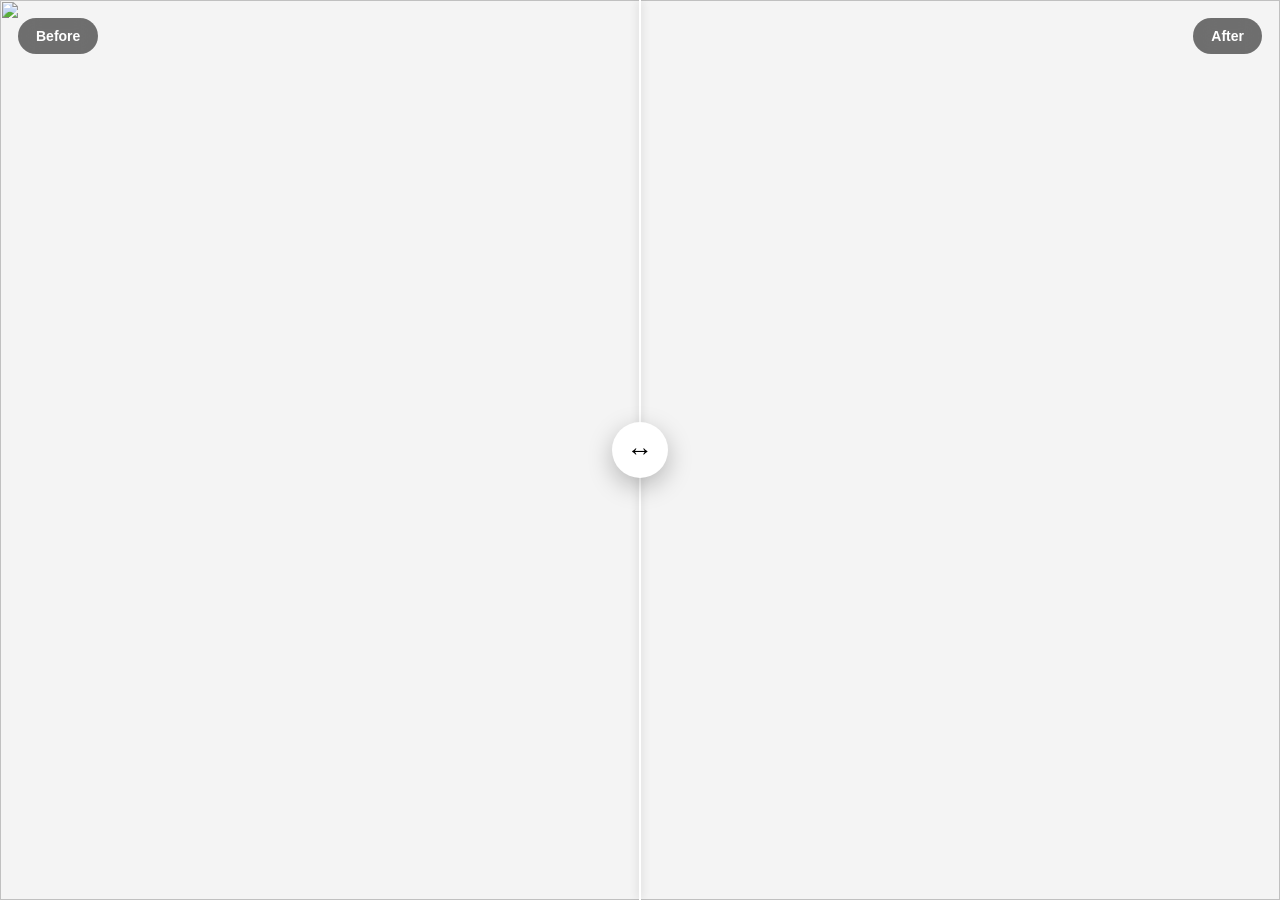
==== index.html @ 83e2f334 "Add files via upload" ====
<!DOCTYPE html>
<html lang="en">
<head>

<meta charset="UTF-8">
<meta name="viewport" content="width=device-width, initial-scale=1.0">

<title>Reusable Comparison Slider</title>

<style>

*{
margin:0;
padding:0;
box-sizing:border-box;
}

html,body{
width:100%;
height:100%;
background:transparent;
overflow:hidden;
font-family:Arial,sans-serif;
}

.comparison{

position:relative;

width:100%;
height:100%;

overflow:hidden;

touch-action:none;
user-select:none;

background:#f4f4f4;

}

.comparison img{

position:absolute;

width:100%;
height:100%;

object-fit:cover;

pointer-events:none;

}

.before-container{

position:absolute;

top:0;
left:0;

width:50%;
height:100%;

overflow:hidden;

}

.before{

width:100%;
height:100%;
}

.slider{

position:absolute;

left:50%;
top:0;

width:0;

height:100%;

z-index:20;

cursor:ew-resize;

}

.slider-line{

position:absolute;

width:2px;

height:100%;

background:white;

transform:translateX(-1px);

box-shadow:0 0 8px rgba(0,0,0,.25);

}

.slider-button{

position:absolute;

left:0;
top:50%;

transform:translate(-50%,-50%);

width:56px;
height:56px;

border-radius:50%;

background:white;

display:flex;

align-items:center;
justify-content:center;

font-size:26px;

font-weight:bold;

box-shadow:0 8px 24px rgba(0,0,0,.25);

}

.label{

position:absolute;

top:18px;

padding:10px 18px;

background:rgba(0,0,0,.55);

color:white;

border-radius:999px;

font-size:14px;

font-weight:600;

backdrop-filter:blur(10px);

z-index:25;

}

.before-label{

left:18px;

}

.after-label{

right:18px;

}

</style>

</head>

<body>

<div class="comparison" id="comparison">

<img class="after">

<div class="before-container">

<img class="before">

</div>

<div class="slider">

<div class="slider-line"></div>

<div class="slider-button">↔</div>

</div>

<div class="label before-label"></div>

<div class="label after-label"></div>

</div>

<script>

const params = new URLSearchParams(window.location.search);

const beforeImage=params.get("before") || "before.jpg";
const afterImage=params.get("after") || "after.jpg";

const beforeLabel=params.get("beforeLabel") || "Before";
const afterLabel=params.get("afterLabel") || "After";

const start=parseFloat(params.get("start")) || 50;

const fit=params.get("fit") || "cover";

const comparison=document.getElementById("comparison");

const before=document.querySelector(".before");

const after=document.querySelector(".after");

const beforeContainer=document.querySelector(".before-container");

const slider=document.querySelector(".slider");

before.src="images/"+beforeImage;
after.src="images/"+afterImage;

before.style.objectFit=fit;
after.style.objectFit=fit;

document.querySelector(".before-label").textContent=beforeLabel;
document.querySelector(".after-label").textContent=afterLabel;

function setPosition(percent){

percent=Math.max(0,Math.min(100,percent));

beforeContainer.style.width=percent+"%";

slider.style.left=percent+"%";

}

setPosition(start);

let dragging=false;

function update(clientX){

const rect=comparison.getBoundingClientRect();

let x=clientX-rect.left;

x=Math.max(0,Math.min(rect.width,x));

setPosition((x/rect.width)*100);

}

comparison.addEventListener("mousedown",e=>{

dragging=true;

update(e.clientX);

});

window.addEventListener("mouseup",()=>dragging=false);

window.addEventListener("mousemove",e=>{

if(!dragging)return;

update(e.clientX);

});

comparison.addEventListener("touchstart",e=>{

dragging=true;

update(e.touches[0].clientX);

});

window.addEventListener("touchend",()=>dragging=false);

window.addEventListener("touchmove",e=>{

if(!dragging)return;

update(e.touches[0].clientX);

},{passive:false});

window.addEventListener("resize",()=>setPosition(start));

</script>

</body>
</html>
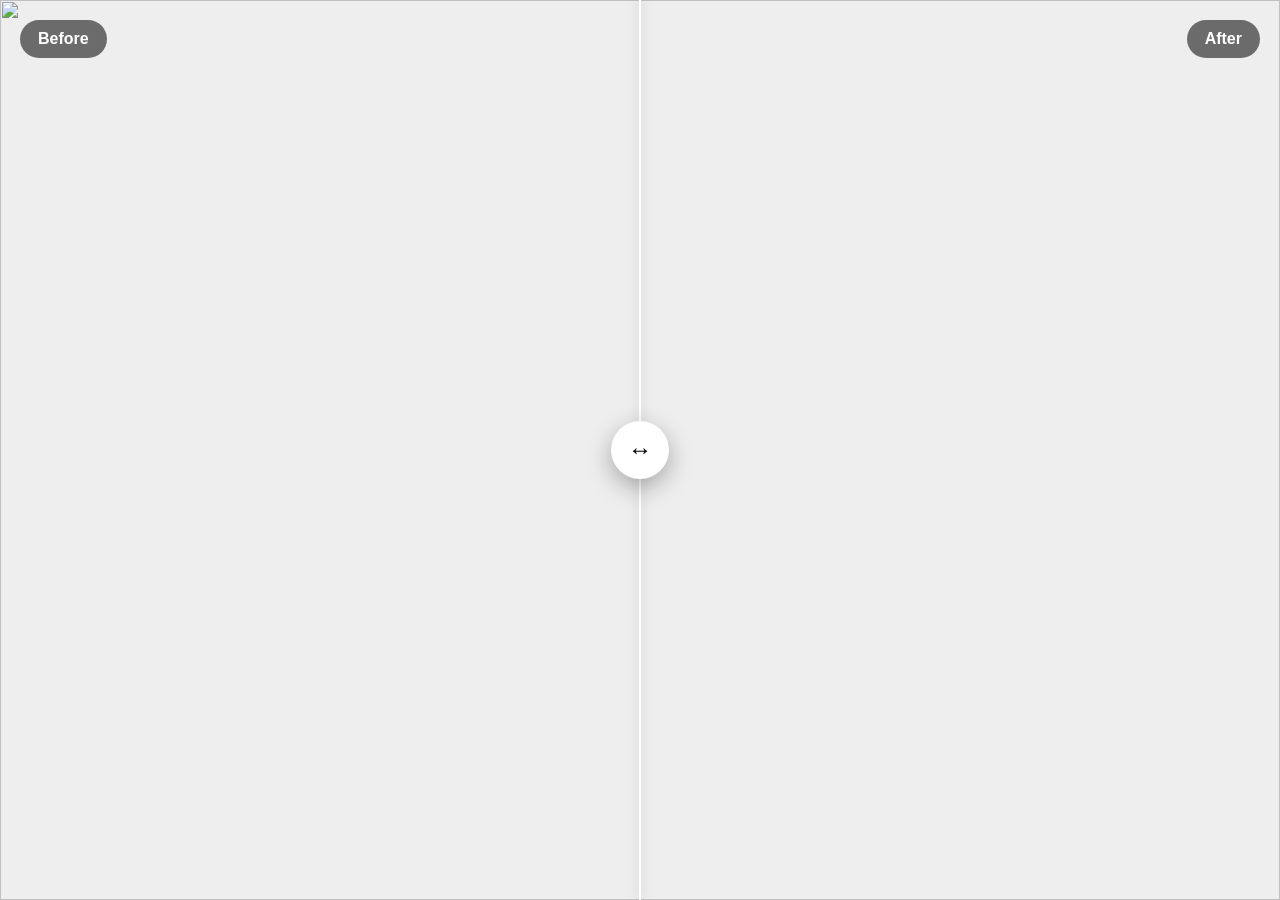
==== commit a440622f: "Update index.html" ====
--- a/index.html
+++ b/index.html
@@ -1,173 +1,186 @@
 <!DOCTYPE html>
 <html lang="en">
 <head>
-
 <meta charset="UTF-8">
 <meta name="viewport" content="width=device-width, initial-scale=1.0">
 
-<title>Reusable Comparison Slider</title>
+<title>Reusable Image Comparison</title>
 
 <style>
 
 *{
-margin:0;
-padding:0;
-box-sizing:border-box;
-}
-
-html,body{
-width:100%;
-height:100%;
-background:transparent;
-overflow:hidden;
-font-family:Arial,sans-serif;
+    margin:0;
+    padding:0;
+    box-sizing:border-box;
+}
+
+html,
+body{
+    width:100%;
+    height:100%;
+    overflow:hidden;
+    background:transparent;
+    font-family:Arial,sans-serif;
 }
 
 .comparison{
 
-position:relative;
-
-width:100%;
-height:100%;
-
-overflow:hidden;
-
-touch-action:none;
-user-select:none;
-
-background:#f4f4f4;
-
-}
-
-.comparison img{
-
-position:absolute;
-
-width:100%;
-height:100%;
-
-object-fit:cover;
-
-pointer-events:none;
-
-}
-
-.before-container{
-
-position:absolute;
-
-top:0;
-left:0;
-
-width:50%;
-height:100%;
-
-overflow:hidden;
-
-}
-
+    position:relative;
+
+    width:100%;
+    height:100%;
+
+    overflow:hidden;
+
+    touch-action:none;
+    user-select:none;
+
+    background:#eee;
+}
+
+/* BOTH IMAGES ARE IDENTICAL */
+
+.after,
 .before{
 
-width:100%;
-height:100%;
-}
+    position:absolute;
+
+    inset:0;
+
+    width:100%;
+    height:100%;
+
+    object-fit:cover;
+
+    pointer-events:none;
+}
+
+/* Only this container changes width */
+
+.before-wrapper{
+
+    position:absolute;
+
+    top:0;
+    left:0;
+
+    width:50%;
+    height:100%;
+
+    overflow:hidden;
+}
+
+/* IMPORTANT:
+   The image stays full width.
+   It is positioned relative to the comparison container,
+   not the wrapper.
+*/
+
+.before{
+
+    position:absolute;
+
+    left:0;
+    top:0;
+
+    width:100vw;
+    height:100%;
+
+    object-fit:cover;
+}
+
+/* Slider */
 
 .slider{
 
-position:absolute;
-
-left:50%;
-top:0;
-
-width:0;
-
-height:100%;
-
-z-index:20;
-
-cursor:ew-resize;
-
+    position:absolute;
+
+    top:0;
+    left:50%;
+
+    width:0;
+    height:100%;
+
+    cursor:ew-resize;
+
+    z-index:20;
 }
 
 .slider-line{
 
-position:absolute;
-
-width:2px;
-
-height:100%;
-
-background:white;
-
-transform:translateX(-1px);
-
-box-shadow:0 0 8px rgba(0,0,0,.25);
-
+    position:absolute;
+
+    left:0;
+
+    width:2px;
+
+    height:100%;
+
+    background:white;
+
+    transform:translateX(-1px);
+
+    box-shadow:0 0 12px rgba(0,0,0,.25);
 }
 
 .slider-button{
 
-position:absolute;
-
-left:0;
-top:50%;
-
-transform:translate(-50%,-50%);
-
-width:56px;
-height:56px;
-
-border-radius:50%;
-
-background:white;
-
-display:flex;
-
-align-items:center;
-justify-content:center;
-
-font-size:26px;
-
-font-weight:bold;
-
-box-shadow:0 8px 24px rgba(0,0,0,.25);
-
-}
+    position:absolute;
+
+    left:0;
+    top:50%;
+
+    transform:translate(-50%,-50%);
+
+    width:58px;
+    height:58px;
+
+    border-radius:50%;
+
+    background:white;
+
+    display:flex;
+
+    justify-content:center;
+    align-items:center;
+
+    font-size:24px;
+    font-weight:bold;
+
+    box-shadow:0 8px 24px rgba(0,0,0,.3);
+}
+
+/* Labels */
 
 .label{
 
-position:absolute;
-
-top:18px;
-
-padding:10px 18px;
-
-background:rgba(0,0,0,.55);
-
-color:white;
-
-border-radius:999px;
-
-font-size:14px;
-
-font-weight:600;
-
-backdrop-filter:blur(10px);
-
-z-index:25;
-
+    position:absolute;
+
+    top:20px;
+
+    padding:10px 18px;
+
+    border-radius:999px;
+
+    color:white;
+
+    background:rgba(0,0,0,.55);
+
+    font-weight:bold;
+
+    backdrop-filter:blur(10px);
+
+    z-index:30;
 }
 
 .before-label{
 
-left:18px;
-
+    left:20px;
 }
 
 .after-label{
 
-right:18px;
-
+    right:20px;
 }
 
 </style>
@@ -178,31 +191,30 @@
 
 <div class="comparison" id="comparison">
 
-<img class="after">
-
-<div class="before-container">
-
-<img class="before">
+    <img class="after">
+
+    <div class="before-wrapper">
+
+        <img class="before">
+
+    </div>
+
+    <div class="slider">
+
+        <div class="slider-line"></div>
+
+        <div class="slider-button">↔</div>
+
+    </div>
+
+    <div class="label before-label"></div>
+    <div class="label after-label"></div>
 
 </div>
 
-<div class="slider">
-
-<div class="slider-line"></div>
-
-<div class="slider-button">↔</div>
-
-</div>
-
-<div class="label before-label"></div>
-
-<div class="label after-label"></div>
-
-</div>
-
 <script>
 
-const params = new URLSearchParams(window.location.search);
+const params=new URLSearchParams(window.location.search);
 
 const beforeImage=params.get("before") || "before.jpg";
 const afterImage=params.get("after") || "after.jpg";
@@ -220,7 +232,7 @@
 
 const after=document.querySelector(".after");
 
-const beforeContainer=document.querySelector(".before-container");
+const wrapper=document.querySelector(".before-wrapper");
 
 const slider=document.querySelector(".slider");
 
@@ -235,11 +247,11 @@
 
 function setPosition(percent){
 
-percent=Math.max(0,Math.min(100,percent));
-
-beforeContainer.style.width=percent+"%";
-
-slider.style.left=percent+"%";
+    percent=Math.max(0,Math.min(100,percent));
+
+    wrapper.style.width=percent+"%";
+
+    slider.style.left=percent+"%";
 
 }
 
@@ -249,55 +261,61 @@
 
 function update(clientX){
 
-const rect=comparison.getBoundingClientRect();
-
-let x=clientX-rect.left;
-
-x=Math.max(0,Math.min(rect.width,x));
-
-setPosition((x/rect.width)*100);
-
-}
-
-comparison.addEventListener("mousedown",e=>{
-
-dragging=true;
-
-update(e.clientX);
-
-});
-
-window.addEventListener("mouseup",()=>dragging=false);
-
-window.addEventListener("mousemove",e=>{
-
-if(!dragging)return;
-
-update(e.clientX);
-
-});
-
-comparison.addEventListener("touchstart",e=>{
-
-dragging=true;
-
-update(e.touches[0].clientX);
-
-});
-
-window.addEventListener("touchend",()=>dragging=false);
-
-window.addEventListener("touchmove",e=>{
-
-if(!dragging)return;
-
-update(e.touches[0].clientX);
+    const rect=comparison.getBoundingClientRect();
+
+    let x=clientX-rect.left;
+
+    x=Math.max(0,Math.min(rect.width,x));
+
+    setPosition((x/rect.width)*100);
+
+}
+
+comparison.addEventListener("mousedown",(e)=>{
+
+    dragging=true;
+
+    update(e.clientX);
+
+});
+
+window.addEventListener("mousemove",(e)=>{
+
+    if(!dragging)return;
+
+    update(e.clientX);
+
+});
+
+window.addEventListener("mouseup",()=>{
+
+    dragging=false;
+
+});
+
+comparison.addEventListener("touchstart",(e)=>{
+
+    dragging=true;
+
+    update(e.touches[0].clientX);
+
+});
+
+window.addEventListener("touchmove",(e)=>{
+
+    if(!dragging)return;
+
+    update(e.touches[0].clientX);
 
 },{passive:false});
 
-window.addEventListener("resize",()=>setPosition(start));
+window.addEventListener("touchend",()=>{
+
+    dragging=false;
+
+});
 
 </script>
 
 </body>
-</html>+</html>
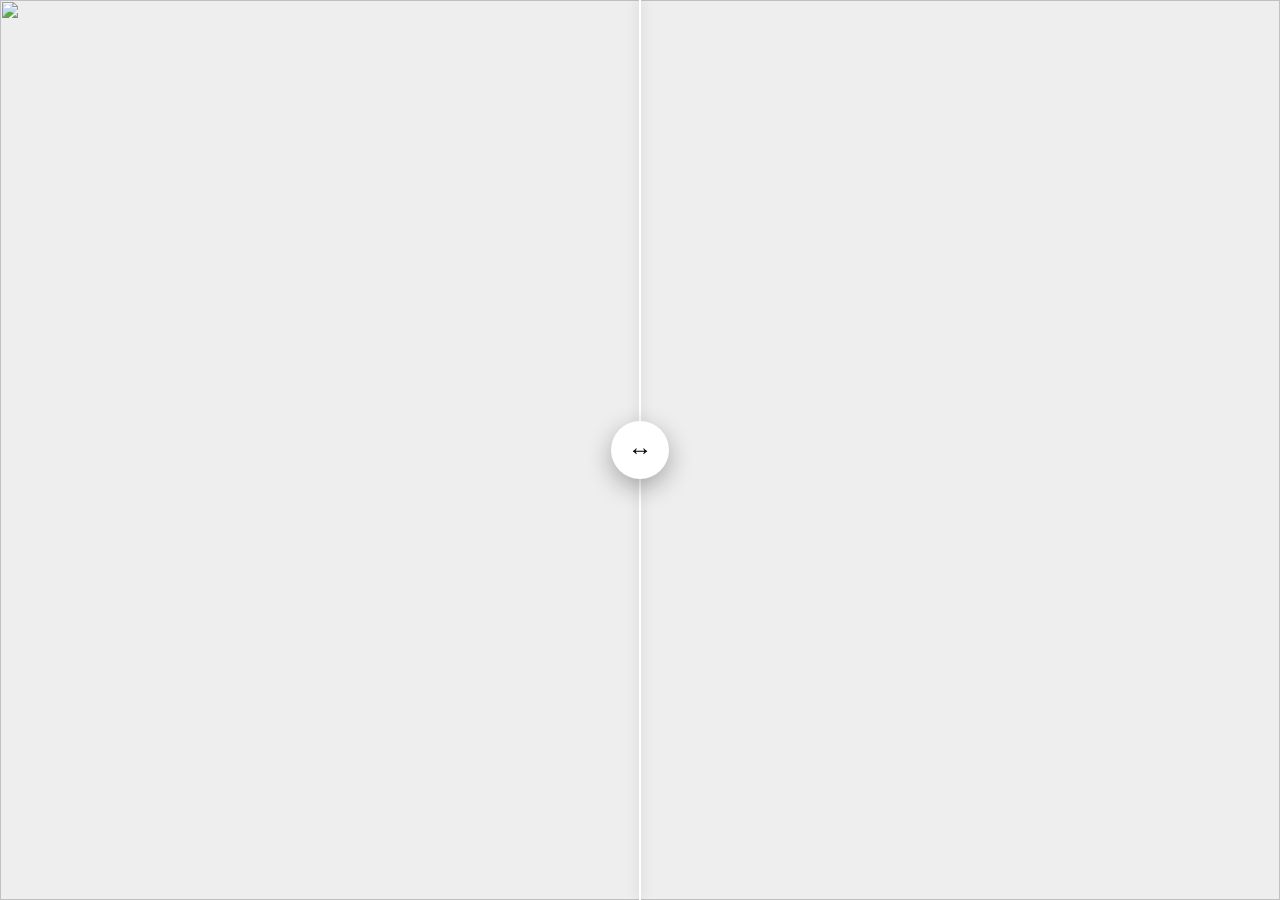
==== commit 53462b1f: "Update index.html" ====
--- a/index.html
+++ b/index.html
@@ -207,8 +207,6 @@
 
     </div>
 
-    <div class="label before-label"></div>
-    <div class="label after-label"></div>
 
 </div>
 
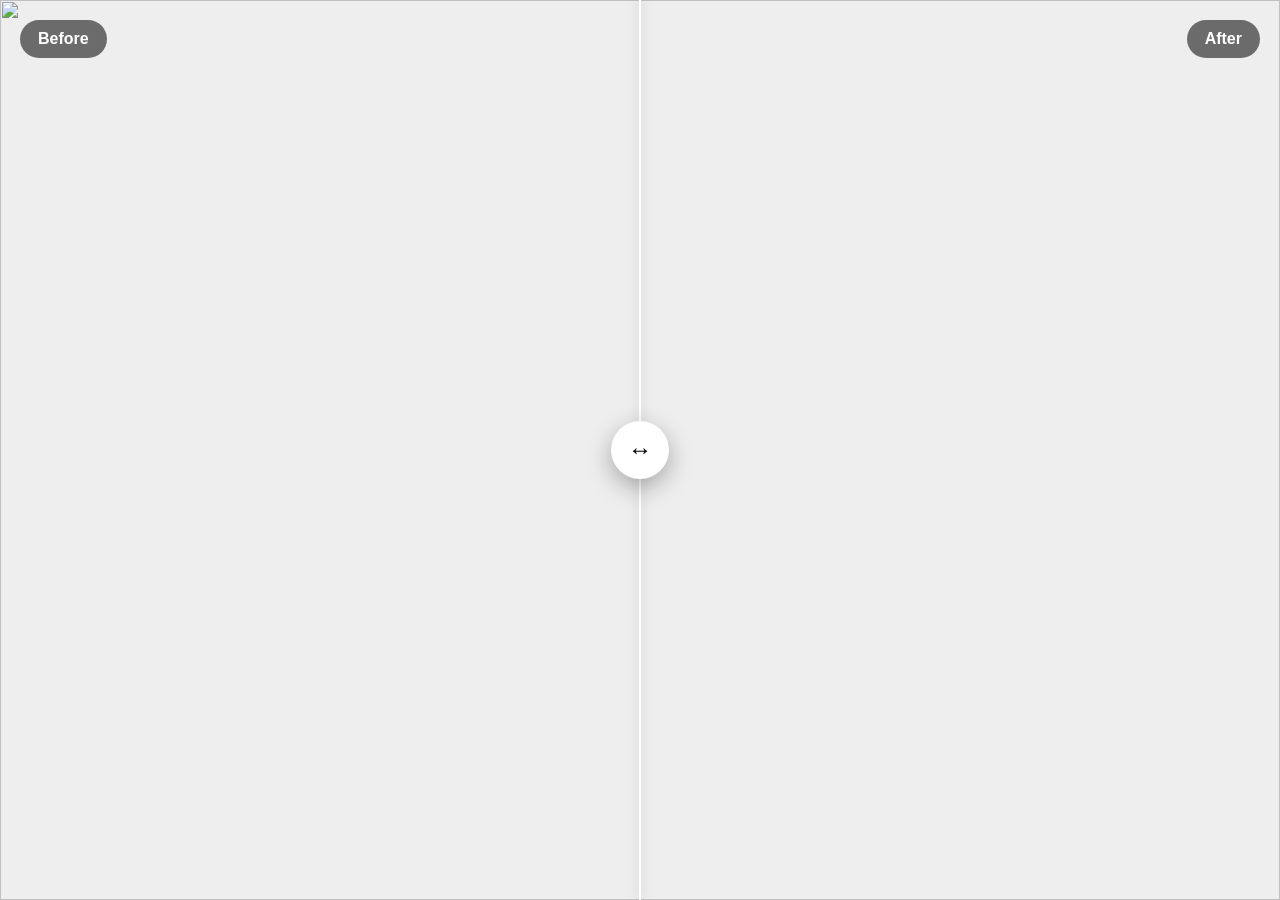
==== commit 433d8b67: "Update index.html" ====
--- a/index.html
+++ b/index.html
@@ -207,7 +207,9 @@
 
     </div>
 
-
+    <div class="label before-label"></div>
+    <div class="label after-label"></div>
+    
 </div>
 
 <script>
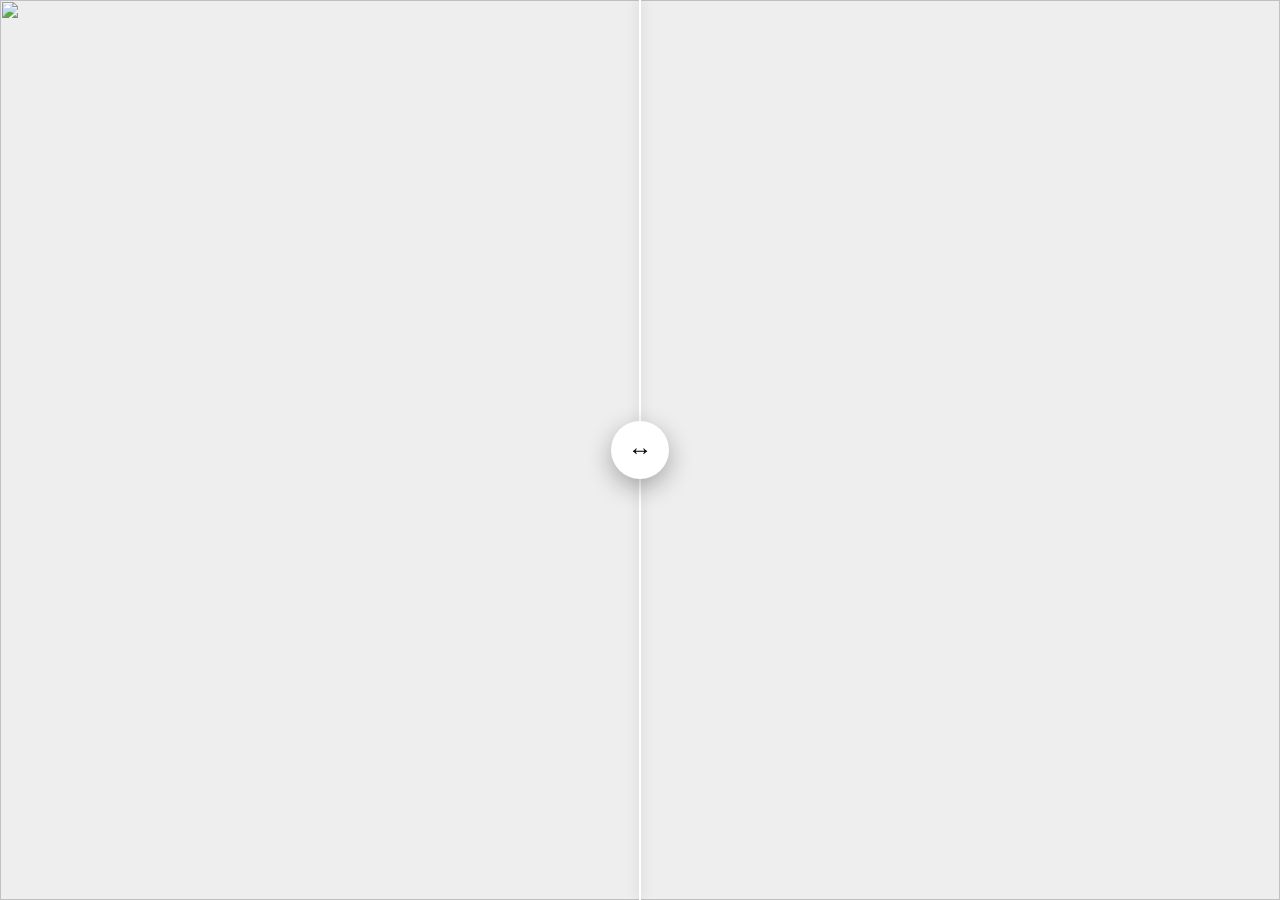
==== commit 2de3db0b: "Labels Removed" ====
--- a/index.html
+++ b/index.html
@@ -150,38 +150,7 @@
     box-shadow:0 8px 24px rgba(0,0,0,.3);
 }
 
-/* Labels */
-
-.label{
-
-    position:absolute;
-
-    top:20px;
-
-    padding:10px 18px;
-
-    border-radius:999px;
-
-    color:white;
-
-    background:rgba(0,0,0,.55);
-
-    font-weight:bold;
-
-    backdrop-filter:blur(10px);
-
-    z-index:30;
-}
-
-.before-label{
-
-    left:20px;
-}
-
-.after-label{
-
-    right:20px;
-}
+
 
 </style>
 
@@ -207,8 +176,6 @@
 
     </div>
 
-    <div class="label before-label"></div>
-    <div class="label after-label"></div>
     
 </div>
 
@@ -219,8 +186,6 @@
 const beforeImage=params.get("before") || "before.jpg";
 const afterImage=params.get("after") || "after.jpg";
 
-const beforeLabel=params.get("beforeLabel") || "Before";
-const afterLabel=params.get("afterLabel") || "After";
 
 const start=parseFloat(params.get("start")) || 50;
 
@@ -242,8 +207,6 @@
 before.style.objectFit=fit;
 after.style.objectFit=fit;
 
-document.querySelector(".before-label").textContent=beforeLabel;
-document.querySelector(".after-label").textContent=afterLabel;
 
 function setPosition(percent){
 
